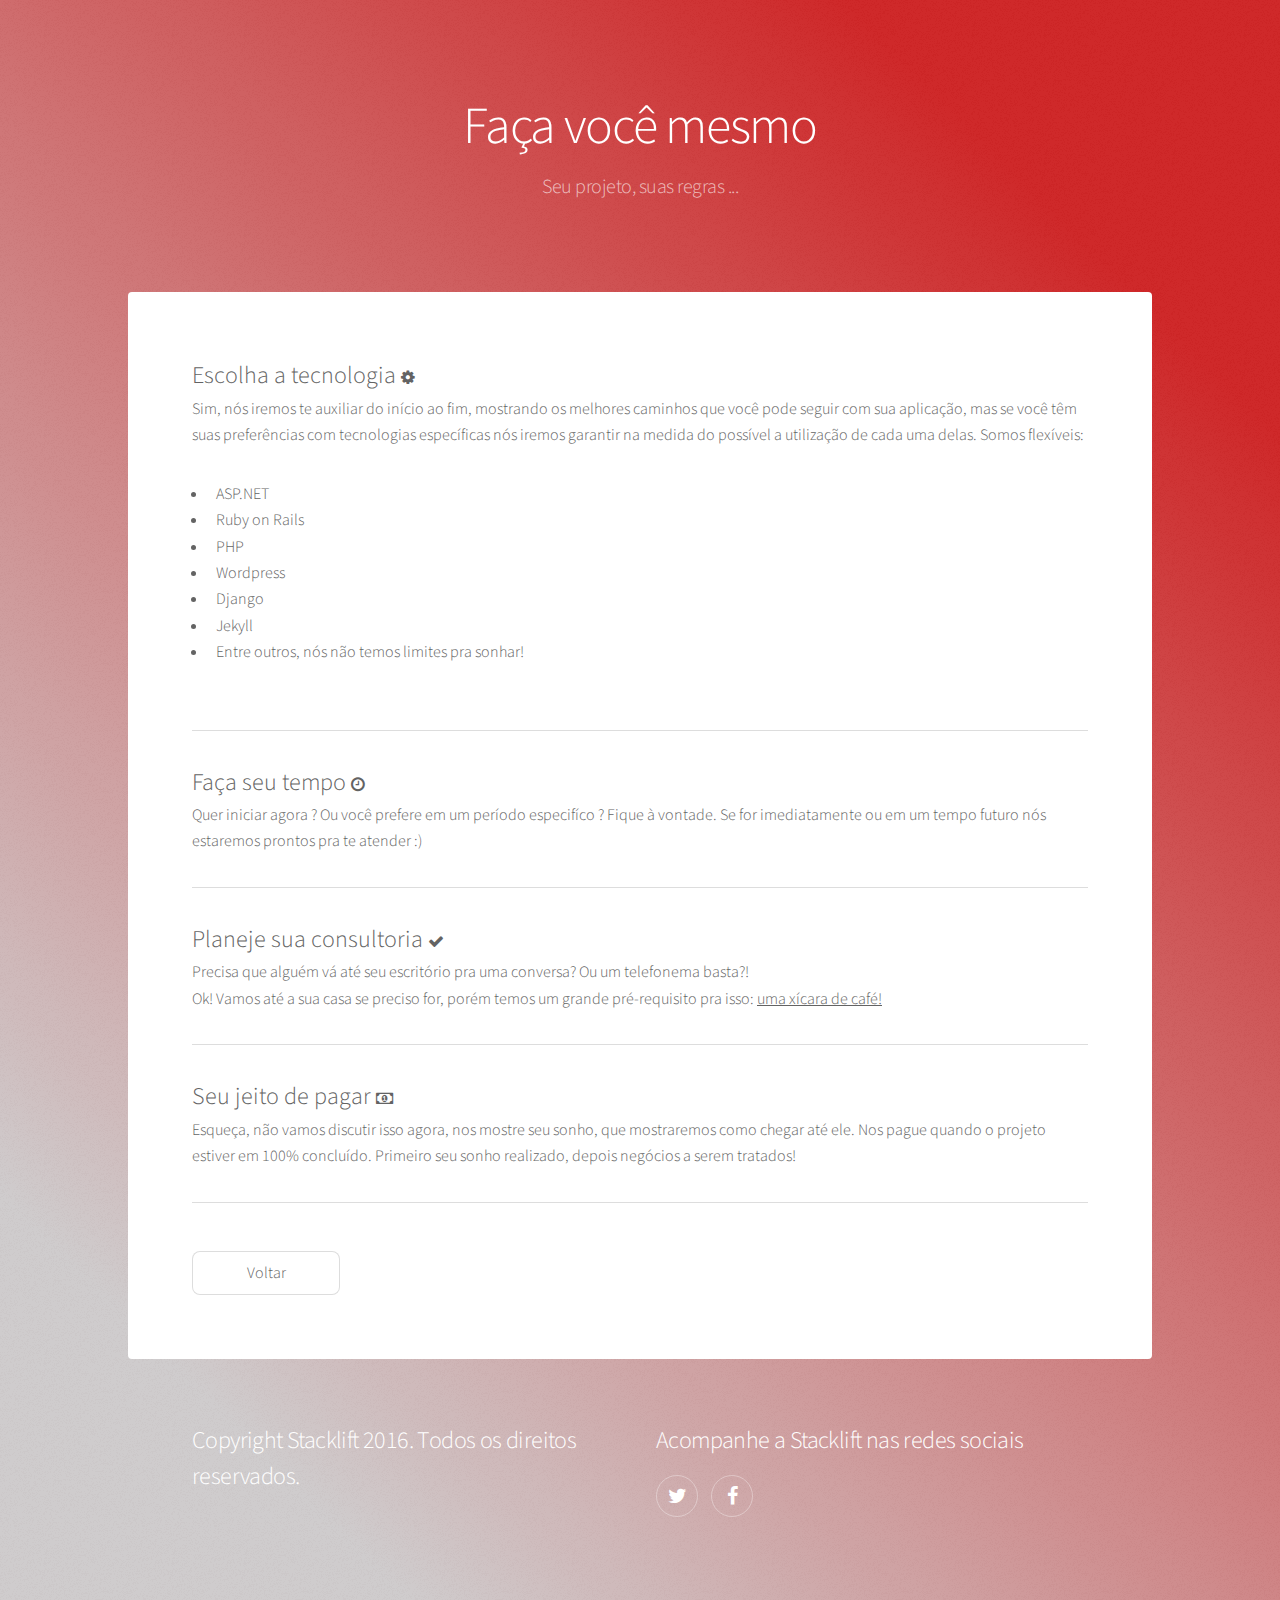
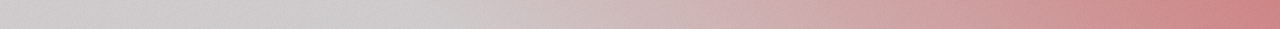
==== suas-regras.html @ d3fe153f "last version" ====
<!DOCTYPE HTML>
<html>
	<head>
		<title>Stacklift</title>
		<meta charset="utf-8" />
		<meta name="viewport" content="width=device-width, initial-scale=1" />
		<!--[if lte IE 8]><script src="assets/js/ie/html5shiv.js"></script><![endif]-->
		<link rel="shortcut icon" href="images/logo-mobile.png" />
		<link rel="stylesheet" href="assets/css/main.css" />
		<!--[if lte IE 9]><link rel="stylesheet" href="assets/css/ie9.css" /><![endif]-->
		<!--[if lte IE 8]><link rel="stylesheet" href="assets/css/ie8.css" /><![endif]-->
	</head>
	<body>

		<!-- Wrapper -->
			<div id="wrapper">

				<!-- Header -->
					<header id="header" class="alt">
						<h1>Faça você mesmo</h1>
						<p>Seu projeto, suas regras ...</p>
					</header>

				<!-- Main -->
					<div id="main">

						<!-- Content -->
							<section id="content" class="main">
								<span class="s-title">Escolha a tecnologia </span><i class="fa fa-cog fa-1" aria-hidden="true"></i>
								<p>Sim, nós iremos te auxiliar do início ao fim, mostrando os melhores caminhos que você pode seguir com sua aplicação, mas se você têm suas preferências com tecnologias específicas nós iremos garantir na medida do possível a utilização de cada uma delas. Somos flexíveis:
									<div class="row">
										<div class="6u 12u$(medium)">
											<ul>
												<li>ASP.NET</li>
												<li>Ruby on Rails</li>
												<li>PHP</li>
												<li>Wordpress</li>
												<li>Django</li>
												<li>Jekyll</li>
												<li>Entre outros, nós não temos limites pra sonhar!</li>
											</ul>
										</div>
									</div>
								</p>
								<hr />
								<span class="s-title">Faça seu tempo </span><i class="fa fa-clock-o fa-1" aria-hidden="true"></i>
									<p>Quer iniciar agora ? Ou você prefere em um período especifíco ? Fique à vontade. Se for imediatamente ou em um tempo futuro nós estaremos prontos pra te atender :)</p>
								<hr />
								<span class="s-title">Planeje sua consultoria </span><i class="fa fa-check fa-1" aria-hidden="true"></i>
									<p>Precisa que alguém vá até seu escritório pra uma conversa? Ou um telefonema basta?!</br> Ok! Vamos até a sua casa se preciso for, porém temos um grande pré-requisito pra isso: <u>uma xícara de café!</u></p>
								<hr />
								<span class="s-title">Seu jeito de pagar </span><i class="fa fa-money fa-1" aria-hidden="true"></i>
									<p>Esqueça, não vamos discutir isso agora, nos mostre seu sonho, que mostraremos como chegar até ele. Nos pague quando o projeto estiver em 100% concluído. Primeiro seu sonho realizado, depois negócios a serem tratados!</p>
								<hr />

								<footer class="major">
									<ul class="actions">
										<li><a href="index.html" class="button">Voltar</a></li>
									</ul>
								</footer>
							</section>



					</div>

				<!-- Footer -->
					<footer id="footer">
						<section>
							<h2>Copyright Stacklift 2016. Todos os direitos reservados.</h2>						</section>
						<section>
							<h2>Acompanhe a Stacklift nas redes sociais</h2>
							<ul class="icons">
								<li><a href="https://twitter.com/stacklift" class="icon fa-twitter alt" target="_blank"><span class="label">Twitter</span></a></li>
								<li><a href="https://www.facebook.com/stacklift" class="icon fa-facebook alt" target="_blank"><span class="label">Facebook</span></a></li>
							</ul>
						</section>
					</footer>

			</div>


		<!-- Scripts -->
			<script src="assets/js/jquery.min.js"></script>
			<script src="assets/js/jquery.scrollex.min.js"></script>
			<script src="assets/js/jquery.scrolly.min.js"></script>
			<script src="assets/js/skel.min.js"></script>
			<script src="assets/js/util.js"></script>
			<!--[if lte IE 8]><script src="assets/js/ie/respond.min.js"></script><![endif]-->
			<script src="assets/js/main.js"></script>

	</body>
</html>
---- assets/css/main.css ----
@import url(font-awesome.min.css);
@import "https://fonts.googleapis.com/css?family=Source+Sans+Pro:300,400";

/*
	Stellar by HTML5 UP
	html5up.net | @ajlkn
	Free for personal and commercial use under the CCA 3.0 license (html5up.net/license)
*/

/* Reset */

	html, body, div, span, applet, object, iframe, h1, h2, h3, h4, h5, h6, p, blockquote, pre, a, abbr, acronym, address, big, cite, code, del, dfn, em, img, ins, kbd, q, s, samp, small, strike, strong, sub, sup, tt, var, b, u, i, center, dl, dt, dd, ol, ul, li, fieldset, form, label, legend, table, caption, tbody, tfoot, thead, tr, th, td, article, aside, canvas, details, embed, figure, figcaption, footer, header, hgroup, menu, nav, output, ruby, section, summary, time, mark, audio, video {
		margin: 0;
		padding: 0;
		border: 0;
		font-size: 100%;
		font: inherit;
		vertical-align: baseline;
	}

	article, aside, details, figcaption, figure, footer, header, hgroup, menu, nav, section {
		display: block;
	}

	body {
		line-height: 1;
	}

	ol, ul {
		list-style: none;
	}

	blockquote, q {
		quotes: none;
	}

	blockquote:before, blockquote:after, q:before, q:after {
		content: '';
		content: none;
	}

	table {
		border-collapse: collapse;
		border-spacing: 0;
	}

	body {
		-webkit-text-size-adjust: none;
	}

/* Box Model */

	*, *:before, *:after {
		-moz-box-sizing: border-box;
		-webkit-box-sizing: border-box;
		box-sizing: border-box;
	}

/* Grid */

	.row {
		border-bottom: solid 1px transparent;
		-moz-box-sizing: border-box;
		-webkit-box-sizing: border-box;
		box-sizing: border-box;
	}

	.row > * {
		float: left;
		-moz-box-sizing: border-box;
		-webkit-box-sizing: border-box;
		box-sizing: border-box;
	}

	.row:after, .row:before {
		content: '';
		display: block;
		clear: both;
		height: 0;
	}

	.row.uniform > * > :first-child {
		margin-top: 0;
	}

	.row.uniform > * > :last-child {
		margin-bottom: 0;
	}

	.row.\30 \25 > * {
		padding: 0 0 0 0em;
	}

	.row.\30 \25 {
		margin: 0 0 -1px 0em;
	}

	.row.uniform.\30 \25 > * {
		padding: 0em 0 0 0em;
	}

	.row.uniform.\30 \25 {
		margin: 0em 0 -1px 0em;
	}

	.row > * {
		padding: 0 0 0 1.5em;
	}

	.row {
		margin: 0 0 -1px -1.5em;
	}

	.row.uniform > * {
		padding: 1.5em 0 0 1.5em;
	}

	.row.uniform {
		margin: -1.5em 0 -1px -1.5em;
	}

	.row.\32 00\25 > * {
		padding: 0 0 0 3em;
	}

	.row.\32 00\25 {
		margin: 0 0 -1px -3em;
	}

	.row.uniform.\32 00\25 > * {
		padding: 3em 0 0 3em;
	}

	.row.uniform.\32 00\25 {
		margin: -3em 0 -1px -3em;
	}

	.row.\31 50\25 > * {
		padding: 0 0 0 2.25em;
	}

	.row.\31 50\25 {
		margin: 0 0 -1px -2.25em;
	}

	.row.uniform.\31 50\25 > * {
		padding: 2.25em 0 0 2.25em;
	}

	.row.uniform.\31 50\25 {
		margin: -2.25em 0 -1px -2.25em;
	}

	.row.\35 0\25 > * {
		padding: 0 0 0 0.75em;
	}

	.row.\35 0\25 {
		margin: 0 0 -1px -0.75em;
	}

	.row.uniform.\35 0\25 > * {
		padding: 0.75em 0 0 0.75em;
	}

	.row.uniform.\35 0\25 {
		margin: -0.75em 0 -1px -0.75em;
	}

	.row.\32 5\25 > * {
		padding: 0 0 0 0.375em;
	}

	.row.\32 5\25 {
		margin: 0 0 -1px -0.375em;
	}

	.row.uniform.\32 5\25 > * {
		padding: 0.375em 0 0 0.375em;
	}

	.row.uniform.\32 5\25 {
		margin: -0.375em 0 -1px -0.375em;
	}

	.\31 2u, .\31 2u\24 {
		width: 100%;
		clear: none;
		margin-left: 0;
	}

	.\31 1u, .\31 1u\24 {
		width: 91.6666666667%;
		clear: none;
		margin-left: 0;
	}

	.\31 0u, .\31 0u\24 {
		width: 83.3333333333%;
		clear: none;
		margin-left: 0;
	}

	.\39 u, .\39 u\24 {
		width: 75%;
		clear: none;
		margin-left: 0;
	}

	.\38 u, .\38 u\24 {
		width: 66.6666666667%;
		clear: none;
		margin-left: 0;
	}

	.\37 u, .\37 u\24 {
		width: 58.3333333333%;
		clear: none;
		margin-left: 0;
	}

	.\36 u, .\36 u\24 {
		width: 50%;
		clear: none;
		margin-left: 0;
	}

	.\35 u, .\35 u\24 {
		width: 41.6666666667%;
		clear: none;
		margin-left: 0;
	}

	.\34 u, .\34 u\24 {
		width: 33.3333333333%;
		clear: none;
		margin-left: 0;
	}

	.\33 u, .\33 u\24 {
		width: 25%;
		clear: none;
		margin-left: 0;
	}

	.\32 u, .\32 u\24 {
		width: 16.6666666667%;
		clear: none;
		margin-left: 0;
	}

	.\31 u, .\31 u\24 {
		width: 8.3333333333%;
		clear: none;
		margin-left: 0;
	}

	.\31 2u\24 + *,
	.\31 1u\24 + *,
	.\31 0u\24 + *,
	.\39 u\24 + *,
	.\38 u\24 + *,
	.\37 u\24 + *,
	.\36 u\24 + *,
	.\35 u\24 + *,
	.\34 u\24 + *,
	.\33 u\24 + *,
	.\32 u\24 + *,
	.\31 u\24 + * {
		clear: left;
	}

	.\-11u {
		margin-left: 91.66667%;
	}

	.\-10u {
		margin-left: 83.33333%;
	}

	.\-9u {
		margin-left: 75%;
	}

	.\-8u {
		margin-left: 66.66667%;
	}

	.\-7u {
		margin-left: 58.33333%;
	}

	.\-6u {
		margin-left: 50%;
	}

	.\-5u {
		margin-left: 41.66667%;
	}

	.\-4u {
		margin-left: 33.33333%;
	}

	.\-3u {
		margin-left: 25%;
	}

	.\-2u {
		margin-left: 16.66667%;
	}

	.\-1u {
		margin-left: 8.33333%;
	}

	@media screen and (max-width: 1680px) {

		.row > * {
			padding: 0 0 0 1.5em;
		}

		.row {
			margin: 0 0 -1px -1.5em;
		}

		.row.uniform > * {
			padding: 1.5em 0 0 1.5em;
		}

		.row.uniform {
			margin: -1.5em 0 -1px -1.5em;
		}

		.row.\32 00\25 > * {
			padding: 0 0 0 3em;
		}

		.row.\32 00\25 {
			margin: 0 0 -1px -3em;
		}

		.row.uniform.\32 00\25 > * {
			padding: 3em 0 0 3em;
		}

		.row.uniform.\32 00\25 {
			margin: -3em 0 -1px -3em;
		}

		.row.\31 50\25 > * {
			padding: 0 0 0 2.25em;
		}

		.row.\31 50\25 {
			margin: 0 0 -1px -2.25em;
		}

		.row.uniform.\31 50\25 > * {
			padding: 2.25em 0 0 2.25em;
		}

		.row.uniform.\31 50\25 {
			margin: -2.25em 0 -1px -2.25em;
		}

		.row.\35 0\25 > * {
			padding: 0 0 0 0.75em;
		}

		.row.\35 0\25 {
			margin: 0 0 -1px -0.75em;
		}

		.row.uniform.\35 0\25 > * {
			padding: 0.75em 0 0 0.75em;
		}

		.row.uniform.\35 0\25 {
			margin: -0.75em 0 -1px -0.75em;
		}

		.row.\32 5\25 > * {
			padding: 0 0 0 0.375em;
		}

		.row.\32 5\25 {
			margin: 0 0 -1px -0.375em;
		}

		.row.uniform.\32 5\25 > * {
			padding: 0.375em 0 0 0.375em;
		}

		.row.uniform.\32 5\25 {
			margin: -0.375em 0 -1px -0.375em;
		}

		.\31 2u\28xlarge\29, .\31 2u\24\28xlarge\29 {
			width: 100%;
			clear: none;
			margin-left: 0;
		}

		.\31 1u\28xlarge\29, .\31 1u\24\28xlarge\29 {
			width: 91.6666666667%;
			clear: none;
			margin-left: 0;
		}

		.\31 0u\28xlarge\29, .\31 0u\24\28xlarge\29 {
			width: 83.3333333333%;
			clear: none;
			margin-left: 0;
		}

		.\39 u\28xlarge\29, .\39 u\24\28xlarge\29 {
			width: 75%;
			clear: none;
			margin-left: 0;
		}

		.\38 u\28xlarge\29, .\38 u\24\28xlarge\29 {
			width: 66.6666666667%;
			clear: none;
			margin-left: 0;
		}

		.\37 u\28xlarge\29, .\37 u\24\28xlarge\29 {
			width: 58.3333333333%;
			clear: none;
			margin-left: 0;
		}

		.\36 u\28xlarge\29, .\36 u\24\28xlarge\29 {
			width: 50%;
			clear: none;
			margin-left: 0;
		}

		.\35 u\28xlarge\29, .\35 u\24\28xlarge\29 {
			width: 41.6666666667%;
			clear: none;
			margin-left: 0;
		}

		.\34 u\28xlarge\29, .\34 u\24\28xlarge\29 {
			width: 33.3333333333%;
			clear: none;
			margin-left: 0;
		}

		.\33 u\28xlarge\29, .\33 u\24\28xlarge\29 {
			width: 25%;
			clear: none;
			margin-left: 0;
		}

		.\32 u\28xlarge\29, .\32 u\24\28xlarge\29 {
			width: 16.6666666667%;
			clear: none;
			margin-left: 0;
		}

		.\31 u\28xlarge\29, .\31 u\24\28xlarge\29 {
			width: 8.3333333333%;
			clear: none;
			margin-left: 0;
		}

		.\31 2u\24\28xlarge\29 + *,
		.\31 1u\24\28xlarge\29 + *,
		.\31 0u\24\28xlarge\29 + *,
		.\39 u\24\28xlarge\29 + *,
		.\38 u\24\28xlarge\29 + *,
		.\37 u\24\28xlarge\29 + *,
		.\36 u\24\28xlarge\29 + *,
		.\35 u\24\28xlarge\29 + *,
		.\34 u\24\28xlarge\29 + *,
		.\33 u\24\28xlarge\29 + *,
		.\32 u\24\28xlarge\29 + *,
		.\31 u\24\28xlarge\29 + * {
			clear: left;
		}

		.\-11u\28xlarge\29 {
			margin-left: 91.66667%;
		}

		.\-10u\28xlarge\29 {
			margin-left: 83.33333%;
		}

		.\-9u\28xlarge\29 {
			margin-left: 75%;
		}

		.\-8u\28xlarge\29 {
			margin-left: 66.66667%;
		}

		.\-7u\28xlarge\29 {
			margin-left: 58.33333%;
		}

		.\-6u\28xlarge\29 {
			margin-left: 50%;
		}

		.\-5u\28xlarge\29 {
			margin-left: 41.66667%;
		}

		.\-4u\28xlarge\29 {
			margin-left: 33.33333%;
		}

		.\-3u\28xlarge\29 {
			margin-left: 25%;
		}

		.\-2u\28xlarge\29 {
			margin-left: 16.66667%;
		}

		.\-1u\28xlarge\29 {
			margin-left: 8.33333%;
		}

	}

	@media screen and (max-width: 1280px) {

		.row > * {
			padding: 0 0 0 1.5em;
		}

		.row {
			margin: 0 0 -1px -1.5em;
		}

		.row.uniform > * {
			padding: 1.5em 0 0 1.5em;
		}

		.row.uniform {
			margin: -1.5em 0 -1px -1.5em;
		}

		.row.\32 00\25 > * {
			padding: 0 0 0 3em;
		}

		.row.\32 00\25 {
			margin: 0 0 -1px -3em;
		}

		.row.uniform.\32 00\25 > * {
			padding: 3em 0 0 3em;
		}

		.row.uniform.\32 00\25 {
			margin: -3em 0 -1px -3em;
		}

		.row.\31 50\25 > * {
			padding: 0 0 0 2.25em;
		}

		.row.\31 50\25 {
			margin: 0 0 -1px -2.25em;
		}

		.row.uniform.\31 50\25 > * {
			padding: 2.25em 0 0 2.25em;
		}

		.row.uniform.\31 50\25 {
			margin: -2.25em 0 -1px -2.25em;
		}

		.row.\35 0\25 > * {
			padding: 0 0 0 0.75em;
		}

		.row.\35 0\25 {
			margin: 0 0 -1px -0.75em;
		}

		.row.uniform.\35 0\25 > * {
			padding: 0.75em 0 0 0.75em;
		}

		.row.uniform.\35 0\25 {
			margin: -0.75em 0 -1px -0.75em;
		}

		.row.\32 5\25 > * {
			padding: 0 0 0 0.375em;
		}

		.row.\32 5\25 {
			margin: 0 0 -1px -0.375em;
		}

		.row.uniform.\32 5\25 > * {
			padding: 0.375em 0 0 0.375em;
		}

		.row.uniform.\32 5\25 {
			margin: -0.375em 0 -1px -0.375em;
		}

		.\31 2u\28large\29, .\31 2u\24\28large\29 {
			width: 100%;
			clear: none;
			margin-left: 0;
		}

		.\31 1u\28large\29, .\31 1u\24\28large\29 {
			width: 91.6666666667%;
			clear: none;
			margin-left: 0;
		}

		.\31 0u\28large\29, .\31 0u\24\28large\29 {
			width: 83.3333333333%;
			clear: none;
			margin-left: 0;
		}

		.\39 u\28large\29, .\39 u\24\28large\29 {
			width: 75%;
			clear: none;
			margin-left: 0;
		}

		.\38 u\28large\29, .\38 u\24\28large\29 {
			width: 66.6666666667%;
			clear: none;
			margin-left: 0;
		}

		.\37 u\28large\29, .\37 u\24\28large\29 {
			width: 58.3333333333%;
			clear: none;
			margin-left: 0;
		}

		.\36 u\28large\29, .\36 u\24\28large\29 {
			width: 50%;
			clear: none;
			margin-left: 0;
		}

		.\35 u\28large\29, .\35 u\24\28large\29 {
			width: 41.6666666667%;
			clear: none;
			margin-left: 0;
		}

		.\34 u\28large\29, .\34 u\24\28large\29 {
			width: 33.3333333333%;
			clear: none;
			margin-left: 0;
		}

		.\33 u\28large\29, .\33 u\24\28large\29 {
			width: 25%;
			clear: none;
			margin-left: 0;
		}

		.\32 u\28large\29, .\32 u\24\28large\29 {
			width: 16.6666666667%;
			clear: none;
			margin-left: 0;
		}

		.\31 u\28large\29, .\31 u\24\28large\29 {
			width: 8.3333333333%;
			clear: none;
			margin-left: 0;
		}

		.\31 2u\24\28large\29 + *,
		.\31 1u\24\28large\29 + *,
		.\31 0u\24\28large\29 + *,
		.\39 u\24\28large\29 + *,
		.\38 u\24\28large\29 + *,
		.\37 u\24\28large\29 + *,
		.\36 u\24\28large\29 + *,
		.\35 u\24\28large\29 + *,
		.\34 u\24\28large\29 + *,
		.\33 u\24\28large\29 + *,
		.\32 u\24\28large\29 + *,
		.\31 u\24\28large\29 + * {
			clear: left;
		}

		.\-11u\28large\29 {
			margin-left: 91.66667%;
		}

		.\-10u\28large\29 {
			margin-left: 83.33333%;
		}

		.\-9u\28large\29 {
			margin-left: 75%;
		}

		.\-8u\28large\29 {
			margin-left: 66.66667%;
		}

		.\-7u\28large\29 {
			margin-left: 58.33333%;
		}

		.\-6u\28large\29 {
			margin-left: 50%;
		}

		.\-5u\28large\29 {
			margin-left: 41.66667%;
		}

		.\-4u\28large\29 {
			margin-left: 33.33333%;
		}

		.\-3u\28large\29 {
			margin-left: 25%;
		}

		.\-2u\28large\29 {
			margin-left: 16.66667%;
		}

		.\-1u\28large\29 {
			margin-left: 8.33333%;
		}

	}

	@media screen and (max-width: 980px) {

		.row > * {
			padding: 0 0 0 1.5em;
		}

		.row {
			margin: 0 0 -1px -1.5em;
		}

		.row.uniform > * {
			padding: 1.5em 0 0 1.5em;
		}

		.row.uniform {
			margin: -1.5em 0 -1px -1.5em;
		}

		.row.\32 00\25 > * {
			padding: 0 0 0 3em;
		}

		.row.\32 00\25 {
			margin: 0 0 -1px -3em;
		}

		.row.uniform.\32 00\25 > * {
			padding: 3em 0 0 3em;
		}

		.row.uniform.\32 00\25 {
			margin: -3em 0 -1px -3em;
		}

		.row.\31 50\25 > * {
			padding: 0 0 0 2.25em;
		}

		.row.\31 50\25 {
			margin: 0 0 -1px -2.25em;
		}

		.row.uniform.\31 50\25 > * {
			padding: 2.25em 0 0 2.25em;
		}

		.row.uniform.\31 50\25 {
			margin: -2.25em 0 -1px -2.25em;
		}

		.row.\35 0\25 > * {
			padding: 0 0 0 0.75em;
		}

		.row.\35 0\25 {
			margin: 0 0 -1px -0.75em;
		}

		.row.uniform.\35 0\25 > * {
			padding: 0.75em 0 0 0.75em;
		}

		.row.uniform.\35 0\25 {
			margin: -0.75em 0 -1px -0.75em;
		}

		.row.\32 5\25 > * {
			padding: 0 0 0 0.375em;
		}

		.row.\32 5\25 {
			margin: 0 0 -1px -0.375em;
		}

		.row.uniform.\32 5\25 > * {
			padding: 0.375em 0 0 0.375em;
		}

		.row.uniform.\32 5\25 {
			margin: -0.375em 0 -1px -0.375em;
		}

		.\31 2u\28medium\29, .\31 2u\24\28medium\29 {
			width: 100%;
			clear: none;
			margin-left: 0;
		}

		.\31 1u\28medium\29, .\31 1u\24\28medium\29 {
			width: 91.6666666667%;
			clear: none;
			margin-left: 0;
		}

		.\31 0u\28medium\29, .\31 0u\24\28medium\29 {
			width: 83.3333333333%;
			clear: none;
			margin-left: 0;
		}

		.\39 u\28medium\29, .\39 u\24\28medium\29 {
			width: 75%;
			clear: none;
			margin-left: 0;
		}

		.\38 u\28medium\29, .\38 u\24\28medium\29 {
			width: 66.6666666667%;
			clear: none;
			margin-left: 0;
		}

		.\37 u\28medium\29, .\37 u\24\28medium\29 {
			width: 58.3333333333%;
			clear: none;
			margin-left: 0;
		}

		.\36 u\28medium\29, .\36 u\24\28medium\29 {
			width: 50%;
			clear: none;
			margin-left: 0;
		}

		.\35 u\28medium\29, .\35 u\24\28medium\29 {
			width: 41.6666666667%;
			clear: none;
			margin-left: 0;
		}

		.\34 u\28medium\29, .\34 u\24\28medium\29 {
			width: 33.3333333333%;
			clear: none;
			margin-left: 0;
		}

		.\33 u\28medium\29, .\33 u\24\28medium\29 {
			width: 25%;
			clear: none;
			margin-left: 0;
		}

		.\32 u\28medium\29, .\32 u\24\28medium\29 {
			width: 16.6666666667%;
			clear: none;
			margin-left: 0;
		}

		.\31 u\28medium\29, .\31 u\24\28medium\29 {
			width: 8.3333333333%;
			clear: none;
			margin-left: 0;
		}

		.\31 2u\24\28medium\29 + *,
		.\31 1u\24\28medium\29 + *,
		.\31 0u\24\28medium\29 + *,
		.\39 u\24\28medium\29 + *,
		.\38 u\24\28medium\29 + *,
		.\37 u\24\28medium\29 + *,
		.\36 u\24\28medium\29 + *,
		.\35 u\24\28medium\29 + *,
		.\34 u\24\28medium\29 + *,
		.\33 u\24\28medium\29 + *,
		.\32 u\24\28medium\29 + *,
		.\31 u\24\28medium\29 + * {
			clear: left;
		}

		.\-11u\28medium\29 {
			margin-left: 91.66667%;
		}

		.\-10u\28medium\29 {
			margin-left: 83.33333%;
		}

		.\-9u\28medium\29 {
			margin-left: 75%;
		}

		.\-8u\28medium\29 {
			margin-left: 66.66667%;
		}

		.\-7u\28medium\29 {
			margin-left: 58.33333%;
		}

		.\-6u\28medium\29 {
			margin-left: 50%;
		}

		.\-5u\28medium\29 {
			margin-left: 41.66667%;
		}

		.\-4u\28medium\29 {
			margin-left: 33.33333%;
		}

		.\-3u\28medium\29 {
			margin-left: 25%;
		}

		.\-2u\28medium\29 {
			margin-left: 16.66667%;
		}

		.\-1u\28medium\29 {
			margin-left: 8.33333%;
		}

	}

	@media screen and (max-width: 736px) {

		.row > * {
			padding: 0 0 0 1em;
		}

		.row {
			margin: 0 0 -1px -1em;
		}

		.row.uniform > * {
			padding: 1em 0 0 1em;
		}

		.row.uniform {
			margin: -1em 0 -1px -1em;
		}

		.row.\32 00\25 > * {
			padding: 0 0 0 2em;
		}

		.row.\32 00\25 {
			margin: 0 0 -1px -2em;
		}

		.row.uniform.\32 00\25 > * {
			padding: 2em 0 0 2em;
		}

		.row.uniform.\32 00\25 {
			margin: -2em 0 -1px -2em;
		}

		.row.\31 50\25 > * {
			padding: 0 0 0 1.5em;
		}

		.row.\31 50\25 {
			margin: 0 0 -1px -1.5em;
		}

		.row.uniform.\31 50\25 > * {
			padding: 1.5em 0 0 1.5em;
		}

		.row.uniform.\31 50\25 {
			margin: -1.5em 0 -1px -1.5em;
		}

		.row.\35 0\25 > * {
			padding: 0 0 0 0.5em;
		}

		.row.\35 0\25 {
			margin: 0 0 -1px -0.5em;
		}

		.row.uniform.\35 0\25 > * {
			padding: 0.5em 0 0 0.5em;
		}

		.row.uniform.\35 0\25 {
			margin: -0.5em 0 -1px -0.5em;
		}

		.row.\32 5\25 > * {
			padding: 0 0 0 0.25em;
		}

		.row.\32 5\25 {
			margin: 0 0 -1px -0.25em;
		}

		.row.uniform.\32 5\25 > * {
			padding: 0.25em 0 0 0.25em;
		}

		.row.uniform.\32 5\25 {
			margin: -0.25em 0 -1px -0.25em;
		}

		.\31 2u\28small\29, .\31 2u\24\28small\29 {
			width: 100%;
			clear: none;
			margin-left: 0;
		}

		.\31 1u\28small\29, .\31 1u\24\28small\29 {
			width: 91.6666666667%;
			clear: none;
			margin-left: 0;
		}

		.\31 0u\28small\29, .\31 0u\24\28small\29 {
			width: 83.3333333333%;
			clear: none;
			margin-left: 0;
		}

		.\39 u\28small\29, .\39 u\24\28small\29 {
			width: 75%;
			clear: none;
			margin-left: 0;
		}

		.\38 u\28small\29, .\38 u\24\28small\29 {
			width: 66.6666666667%;
			clear: none;
			margin-left: 0;
		}

		.\37 u\28small\29, .\37 u\24\28small\29 {
			width: 58.3333333333%;
			clear: none;
			margin-left: 0;
		}

		.\36 u\28small\29, .\36 u\24\28small\29 {
			width: 50%;
			clear: none;
			margin-left: 0;
		}

		.\35 u\28small\29, .\35 u\24\28small\29 {
			width: 41.6666666667%;
			clear: none;
			margin-left: 0;
		}

		.\34 u\28small\29, .\34 u\24\28small\29 {
			width: 33.3333333333%;
			clear: none;
			margin-left: 0;
		}

		.\33 u\28small\29, .\33 u\24\28small\29 {
			width: 25%;
			clear: none;
			margin-left: 0;
		}

		.\32 u\28small\29, .\32 u\24\28small\29 {
			width: 16.6666666667%;
			clear: none;
			margin-left: 0;
		}

		.\31 u\28small\29, .\31 u\24\28small\29 {
			width: 8.3333333333%;
			clear: none;
			margin-left: 0;
		}

		.\31 2u\24\28small\29 + *,
		.\31 1u\24\28small\29 + *,
		.\31 0u\24\28small\29 + *,
		.\39 u\24\28small\29 + *,
		.\38 u\24\28small\29 + *,
		.\37 u\24\28small\29 + *,
		.\36 u\24\28small\29 + *,
		.\35 u\24\28small\29 + *,
		.\34 u\24\28small\29 + *,
		.\33 u\24\28small\29 + *,
		.\32 u\24\28small\29 + *,
		.\31 u\24\28small\29 + * {
			clear: left;
		}

		.\-11u\28small\29 {
			margin-left: 91.66667%;
		}

		.\-10u\28small\29 {
			margin-left: 83.33333%;
		}

		.\-9u\28small\29 {
			margin-left: 75%;
		}

		.\-8u\28small\29 {
			margin-left: 66.66667%;
		}

		.\-7u\28small\29 {
			margin-left: 58.33333%;
		}

		.\-6u\28small\29 {
			margin-left: 50%;
		}

		.\-5u\28small\29 {
			margin-left: 41.66667%;
		}

		.\-4u\28small\29 {
			margin-left: 33.33333%;
		}

		.\-3u\28small\29 {
			margin-left: 25%;
		}

		.\-2u\28small\29 {
			margin-left: 16.66667%;
		}

		.\-1u\28small\29 {
			margin-left: 8.33333%;
		}

	}

	@media screen and (max-width: 480px) {

		.row > * {
			padding: 0 0 0 1em;
		}

		.row {
			margin: 0 0 -1px -1em;
		}

		.row.uniform > * {
			padding: 1em 0 0 1em;
		}

		.row.uniform {
			margin: -1em 0 -1px -1em;
		}

		.row.\32 00\25 > * {
			padding: 0 0 0 2em;
		}

		.row.\32 00\25 {
			margin: 0 0 -1px -2em;
		}

		.row.uniform.\32 00\25 > * {
			padding: 2em 0 0 2em;
		}

		.row.uniform.\32 00\25 {
			margin: -2em 0 -1px -2em;
		}

		.row.\31 50\25 > * {
			padding: 0 0 0 1.5em;
		}

		.row.\31 50\25 {
			margin: 0 0 -1px -1.5em;
		}

		.row.uniform.\31 50\25 > * {
			padding: 1.5em 0 0 1.5em;
		}

		.row.uniform.\31 50\25 {
			margin: -1.5em 0 -1px -1.5em;
		}

		.row.\35 0\25 > * {
			padding: 0 0 0 0.5em;
		}

		.row.\35 0\25 {
			margin: 0 0 -1px -0.5em;
		}

		.row.uniform.\35 0\25 > * {
			padding: 0.5em 0 0 0.5em;
		}

		.row.uniform.\35 0\25 {
			margin: -0.5em 0 -1px -0.5em;
		}

		.row.\32 5\25 > * {
			padding: 0 0 0 0.25em;
		}

		.row.\32 5\25 {
			margin: 0 0 -1px -0.25em;
		}

		.row.uniform.\32 5\25 > * {
			padding: 0.25em 0 0 0.25em;
		}

		.row.uniform.\32 5\25 {
			margin: -0.25em 0 -1px -0.25em;
		}

		.\31 2u\28xsmall\29, .\31 2u\24\28xsmall\29 {
			width: 100%;
			clear: none;
			margin-left: 0;
		}

		.\31 1u\28xsmall\29, .\31 1u\24\28xsmall\29 {
			width: 91.6666666667%;
			clear: none;
			margin-left: 0;
		}

		.\31 0u\28xsmall\29, .\31 0u\24\28xsmall\29 {
			width: 83.3333333333%;
			clear: none;
			margin-left: 0;
		}

		.\39 u\28xsmall\29, .\39 u\24\28xsmall\29 {
			width: 75%;
			clear: none;
			margin-left: 0;
		}

		.\38 u\28xsmall\29, .\38 u\24\28xsmall\29 {
			width: 66.6666666667%;
			clear: none;
			margin-left: 0;
		}

		.\37 u\28xsmall\29, .\37 u\24\28xsmall\29 {
			width: 58.3333333333%;
			clear: none;
			margin-left: 0;
		}

		.\36 u\28xsmall\29, .\36 u\24\28xsmall\29 {
			width: 50%;
			clear: none;
			margin-left: 0;
		}

		.\35 u\28xsmall\29, .\35 u\24\28xsmall\29 {
			width: 41.6666666667%;
			clear: none;
			margin-left: 0;
		}

		.\34 u\28xsmall\29, .\34 u\24\28xsmall\29 {
			width: 33.3333333333%;
			clear: none;
			margin-left: 0;
		}

		.\33 u\28xsmall\29, .\33 u\24\28xsmall\29 {
			width: 25%;
			clear: none;
			margin-left: 0;
		}

		.\32 u\28xsmall\29, .\32 u\24\28xsmall\29 {
			width: 16.6666666667%;
			clear: none;
			margin-left: 0;
		}

		.\31 u\28xsmall\29, .\31 u\24\28xsmall\29 {
			width: 8.3333333333%;
			clear: none;
			margin-left: 0;
		}

		.\31 2u\24\28xsmall\29 + *,
		.\31 1u\24\28xsmall\29 + *,
		.\31 0u\24\28xsmall\29 + *,
		.\39 u\24\28xsmall\29 + *,
		.\38 u\24\28xsmall\29 + *,
		.\37 u\24\28xsmall\29 + *,
		.\36 u\24\28xsmall\29 + *,
		.\35 u\24\28xsmall\29 + *,
		.\34 u\24\28xsmall\29 + *,
		.\33 u\24\28xsmall\29 + *,
		.\32 u\24\28xsmall\29 + *,
		.\31 u\24\28xsmall\29 + * {
			clear: left;
		}

		.\-11u\28xsmall\29 {
			margin-left: 91.66667%;
		}

		.\-10u\28xsmall\29 {
			margin-left: 83.33333%;
		}

		.\-9u\28xsmall\29 {
			margin-left: 75%;
		}

		.\-8u\28xsmall\29 {
			margin-left: 66.66667%;
		}

		.\-7u\28xsmall\29 {
			margin-left: 58.33333%;
		}

		.\-6u\28xsmall\29 {
			margin-left: 50%;
		}

		.\-5u\28xsmall\29 {
			margin-left: 41.66667%;
		}

		.\-4u\28xsmall\29 {
			margin-left: 33.33333%;
		}

		.\-3u\28xsmall\29 {
			margin-left: 25%;
		}

		.\-2u\28xsmall\29 {
			margin-left: 16.66667%;
		}

		.\-1u\28xsmall\29 {
			margin-left: 8.33333%;
		}

	}

	@media screen and (max-width: 360px) {

		.row > * {
			padding: 0 0 0 1em;
		}

		.row {
			margin: 0 0 -1px -1em;
		}

		.row.uniform > * {
			padding: 1em 0 0 1em;
		}

		.row.uniform {
			margin: -1em 0 -1px -1em;
		}

		.row.\32 00\25 > * {
			padding: 0 0 0 2em;
		}

		.row.\32 00\25 {
			margin: 0 0 -1px -2em;
		}

		.row.uniform.\32 00\25 > * {
			padding: 2em 0 0 2em;
		}

		.row.uniform.\32 00\25 {
			margin: -2em 0 -1px -2em;
		}

		.row.\31 50\25 > * {
			padding: 0 0 0 1.5em;
		}

		.row.\31 50\25 {
			margin: 0 0 -1px -1.5em;
		}

		.row.uniform.\31 50\25 > * {
			padding: 1.5em 0 0 1.5em;
		}

		.row.uniform.\31 50\25 {
			margin: -1.5em 0 -1px -1.5em;
		}

		.row.\35 0\25 > * {
			padding: 0 0 0 0.5em;
		}

		.row.\35 0\25 {
			margin: 0 0 -1px -0.5em;
		}

		.row.uniform.\35 0\25 > * {
			padding: 0.5em 0 0 0.5em;
		}

		.row.uniform.\35 0\25 {
			margin: -0.5em 0 -1px -0.5em;
		}

		.row.\32 5\25 > * {
			padding: 0 0 0 0.25em;
		}

		.row.\32 5\25 {
			margin: 0 0 -1px -0.25em;
		}

		.row.uniform.\32 5\25 > * {
			padding: 0.25em 0 0 0.25em;
		}

		.row.uniform.\32 5\25 {
			margin: -0.25em 0 -1px -0.25em;
		}

		.\31 2u\28xxsmall\29, .\31 2u\24\28xxsmall\29 {
			width: 100%;
			clear: none;
			margin-left: 0;
		}

		.\31 1u\28xxsmall\29, .\31 1u\24\28xxsmall\29 {
			width: 91.6666666667%;
			clear: none;
			margin-left: 0;
		}

		.\31 0u\28xxsmall\29, .\31 0u\24\28xxsmall\29 {
			width: 83.3333333333%;
			clear: none;
			margin-left: 0;
		}

		.\39 u\28xxsmall\29, .\39 u\24\28xxsmall\29 {
			width: 75%;
			clear: none;
			margin-left: 0;
		}

		.\38 u\28xxsmall\29, .\38 u\24\28xxsmall\29 {
			width: 66.6666666667%;
			clear: none;
			margin-left: 0;
		}

		.\37 u\28xxsmall\29, .\37 u\24\28xxsmall\29 {
			width: 58.3333333333%;
			clear: none;
			margin-left: 0;
		}

		.\36 u\28xxsmall\29, .\36 u\24\28xxsmall\29 {
			width: 50%;
			clear: none;
			margin-left: 0;
		}

		.\35 u\28xxsmall\29, .\35 u\24\28xxsmall\29 {
			width: 41.6666666667%;
			clear: none;
			margin-left: 0;
		}

		.\34 u\28xxsmall\29, .\34 u\24\28xxsmall\29 {
			width: 33.3333333333%;
			clear: none;
			margin-left: 0;
		}

		.\33 u\28xxsmall\29, .\33 u\24\28xxsmall\29 {
			width: 25%;
			clear: none;
			margin-left: 0;
		}

		.\32 u\28xxsmall\29, .\32 u\24\28xxsmall\29 {
			width: 16.6666666667%;
			clear: none;
			margin-left: 0;
		}

		.\31 u\28xxsmall\29, .\31 u\24\28xxsmall\29 {
			width: 8.3333333333%;
			clear: none;
			margin-left: 0;
		}

		.\31 2u\24\28xxsmall\29 + *,
		.\31 1u\24\28xxsmall\29 + *,
		.\31 0u\24\28xxsmall\29 + *,
		.\39 u\24\28xxsmall\29 + *,
		.\38 u\24\28xxsmall\29 + *,
		.\37 u\24\28xxsmall\29 + *,
		.\36 u\24\28xxsmall\29 + *,
		.\35 u\24\28xxsmall\29 + *,
		.\34 u\24\28xxsmall\29 + *,
		.\33 u\24\28xxsmall\29 + *,
		.\32 u\24\28xxsmall\29 + *,
		.\31 u\24\28xxsmall\29 + * {
			clear: left;
		}

		.\-11u\28xxsmall\29 {
			margin-left: 91.66667%;
		}

		.\-10u\28xxsmall\29 {
			margin-left: 83.33333%;
		}

		.\-9u\28xxsmall\29 {
			margin-left: 75%;
		}

		.\-8u\28xxsmall\29 {
			margin-left: 66.66667%;
		}

		.\-7u\28xxsmall\29 {
			margin-left: 58.33333%;
		}

		.\-6u\28xxsmall\29 {
			margin-left: 50%;
		}

		.\-5u\28xxsmall\29 {
			margin-left: 41.66667%;
		}

		.\-4u\28xxsmall\29 {
			margin-left: 33.33333%;
		}

		.\-3u\28xxsmall\29 {
			margin-left: 25%;
		}

		.\-2u\28xxsmall\29 {
			margin-left: 16.66667%;
		}

		.\-1u\28xxsmall\29 {
			margin-left: 8.33333%;
		}

	}

/* Basic */

	@-ms-viewport {
		width: device-width;
	}

	body {
		-ms-overflow-style: scrollbar;
	}

	@media screen and (max-width: 480px) {

		html, body {
			min-width: 320px;
		}

	}

	body {
		background-color: transparent;
		background-image: url("images/overlay.png"), -moz-linear-gradient(45deg, #d22323 15%, #d22323 85%);
		background-image: url("images/overlay.png"), -webkit-linear-gradient(45deg, #d22323 15%, #d22323 85%);
		background-image: url("images/overlay.png"), -ms-linear-gradient(45deg, #d22323 15%, #d22323 85%);
		background-image: url("images/overlay.png"), linear-gradient(45deg, #d2cdcd 15%, #d22323 85%);
	}

		body.is-loading *, body.is-loading *:before, body.is-loading *:after {
			-moz-animation: none !important;
			-webkit-animation: none !important;
			-ms-animation: none !important;
			animation: none !important;
			-moz-transition: none !important;
			-webkit-transition: none !important;
			-ms-transition: none !important;
			transition: none !important;
		}

/* Type */

	body {
		background-color: #d22323;
		color: rgba(255, 255, 255, 0.65);
	}

	body, input, select, textarea {
		font-family: "Source Sans Pro", Helvetica, sans-serif;
		font-size: 17pt;
		font-weight: 300;
		line-height: 1.65;
	}

		@media screen and (max-width: 1680px) {

			body, input, select, textarea {
				font-size: 14pt;
			}

		}

		@media screen and (max-width: 1280px) {

			body, input, select, textarea {
				font-size: 12pt;
			}

		}

		@media screen and (max-width: 360px) {

			body, input, select, textarea {
				font-size: 11pt;
			}

		}

	a {
		-moz-transition: color 0.2s ease, border-bottom 0.2s ease;
		-webkit-transition: color 0.2s ease, border-bottom 0.2s ease;
		-ms-transition: color 0.2s ease, border-bottom 0.2s ease;
		transition: color 0.2s ease, border-bottom 0.2s ease;
		text-decoration: none;
		border-bottom: dotted 1px;
		color: inherit;
	}

		a:hover {
			border-bottom-color: transparent;
		}

	strong, b {
		font-weight: 400;
	}

	em, i {
		font-style: italic;
	}

	p {
		margin: 0 0 2em 0;
	}

		p.content {
			-moz-columns: 20em 2;
			-webkit-columns: 20em 2;
			-ms-columns: 20em 2;
			columns: 20em 2;
			-moz-column-gap: 2em;
			-webkit-column-gap: 2em;
			-ms-column-gap: 2em;
			column-gap: 2em;
			text-align: justify;
		}

	h1, h2, h3, h4, h5, h6 {
		font-weight: 300;
		line-height: 1.5;
		margin: 0 0 0.7em 0;
		letter-spacing: -0.025em;
	}

		h1 a, h2 a, h3 a, h4 a, h5 a, h6 a {
			color: inherit;
			text-decoration: none;
		}

	h1 {
		font-size: 2.5em;
		line-height: 1.2;
	}

	h2 {
		font-size: 1.5em;
	}

	h3 {
		font-size: 1.25em;
	}

	h4 {
		font-size: 1.1em;
	}

	h5 {
		font-size: 0.9em;
	}

	h6 {
		font-size: 0.7em;
	}

	@media screen and (max-width: 736px) {

		h1 {
			font-size: 2em;
		}

	}

	sub {
		font-size: 0.8em;
		position: relative;
		top: 0.5em;
	}

	sup {
		font-size: 0.8em;
		position: relative;
		top: -0.5em;
	}

	blockquote {
		border-left: solid 4px;
		font-style: italic;
		margin: 0 0 2em 0;
		padding: 0.5em 0 0.5em 2em;
	}

	code {
		border-radius: 8px;
		border: solid 1px;
		font-family: "Courier New", monospace;
		font-size: 0.9em;
		margin: 0 0.25em;
		padding: 0.25em 0.65em;
	}

	pre {
		-webkit-overflow-scrolling: touch;
		font-family: "Courier New", monospace;
		font-size: 0.9em;
		margin: 0 0 2em 0;
	}

		pre code {
			display: block;
			line-height: 1.75;
			padding: 1em 1.5em;
			overflow-x: auto;
		}

	hr {
		border: 0;
		border-bottom: solid 1px;
		margin: 2em 0;
	}

		hr.major {
			margin: 3em 0;
		}

	.align-left {
		text-align: left;
	}

	.align-center {
		text-align: center;
	}

	.align-right {
		text-align: right;
	}

	input, select, textarea {
		color: #ffffff;
	}

	a:hover {
		color: #ffffff;
	}

	strong, b {
		color: #ffffff;
	}

	h1, h2, h3, h4, h5, h6 {
		color: #ffffff;
	}

	blockquote {
		border-left-color: rgba(255, 255, 255, 0.35);
	}

	code {
		background: rgba(255, 255, 255, 0.075);
		border-color: rgba(255, 255, 255, 0.35);
	}

	hr {
		border-bottom-color: rgba(255, 255, 255, 0.35);
	}

/* Box */

	.box {
		border-radius: 8px;
		border: solid;
		margin-bottom: 2em;
		padding: 1.5em;
	}

		.box > :last-child,
		.box > :last-child > :last-child,
		.box > :last-child > :last-child > :last-child {
			margin-bottom: 0;
		}

		.box.alt {
			border: 0;
			border-radius: 0;
			padding: 0;
		}

	.box {
		border-color: rgba(255, 255, 255, 0.35);
	}

/* Button */

	input[type="submit"],
	input[type="reset"],
	input[type="button"],
	button,
	.button {
		-moz-appearance: none;
		-webkit-appearance: none;
		-ms-appearance: none;
		appearance: none;
		-moz-transition: background-color 0.2s ease-in-out, color 0.2s ease-in-out;
		-webkit-transition: background-color 0.2s ease-in-out, color 0.2s ease-in-out;
		-ms-transition: background-color 0.2s ease-in-out, color 0.2s ease-in-out;
		transition: background-color 0.2s ease-in-out, color 0.2s ease-in-out;
		border-radius: 8px;
		border: 0;
		cursor: pointer;
		display: inline-block;
		font-weight: 300;
		height: 2.75em;
		line-height: 2.75em;
		min-width: 9.25em;
		padding: 0 1.5em;
		text-align: center;
		text-decoration: none;
		white-space: nowrap;
	}

		input[type="submit"].icon,
		input[type="reset"].icon,
		input[type="button"].icon,
		button.icon,
		.button.icon {
			padding-left: 1.35em;
		}

			input[type="submit"].icon:before,
			input[type="reset"].icon:before,
			input[type="button"].icon:before,
			button.icon:before,
			.button.icon:before {
				margin-right: 0.5em;
			}

		input[type="submit"].fit,
		input[type="reset"].fit,
		input[type="button"].fit,
		button.fit,
		.button.fit {
			display: block;
			margin: 0 0 1em 0;
			width: 100%;
		}

		input[type="submit"].small,
		input[type="reset"].small,
		input[type="button"].small,
		button.small,
		.button.small {
			font-size: 0.8em;
		}

		input[type="submit"].big,
		input[type="reset"].big,
		input[type="button"].big,
		button.big,
		.button.big {
			font-size: 1.35em;
		}

		input[type="submit"].disabled, input[type="submit"]:disabled,
		input[type="reset"].disabled,
		input[type="reset"]:disabled,
		input[type="button"].disabled,
		input[type="button"]:disabled,
		button.disabled,
		button:disabled,
		.button.disabled,
		.button:disabled {
			-moz-pointer-events: none;
			-webkit-pointer-events: none;
			-ms-pointer-events: none;
			pointer-events: none;
			opacity: 0.25;
		}

		@media screen and (max-width: 736px) {

			input[type="submit"],
			input[type="reset"],
			input[type="button"],
			button,
			.button {
				min-width: 0;
			}

		}

	input[type="submit"],
	input[type="reset"],
	input[type="button"],
	button,
	.button {
		background-color: transparent;
		box-shadow: inset 0 0 0 1px rgba(255, 255, 255, 0.35);
		color: #ffffff !important;
	}

		input[type="submit"]:hover,
		input[type="reset"]:hover,
		input[type="button"]:hover,
		button:hover,
		.button:hover {
			background-color: rgba(255, 255, 255, 0.075);
		}

		input[type="submit"]:active,
		input[type="reset"]:active,
		input[type="button"]:active,
		button:active,
		.button:active {
			background-color: rgba(255, 255, 255, 0.2);
		}

		input[type="submit"].icon:before,
		input[type="reset"].icon:before,
		input[type="button"].icon:before,
		button.icon:before,
		.button.icon:before {
			color: rgba(255, 255, 255, 0.5);
		}

		input[type="submit"].special,
		input[type="reset"].special,
		input[type="button"].special,
		button.special,
		.button.special {
			background-color: #8cc9f0;
			color: #ffffff !important;
			box-shadow: none;
		}

			input[type="submit"].special:hover,
			input[type="reset"].special:hover,
			input[type="button"].special:hover,
			button.special:hover,
			.button.special:hover {
				background-color: #9acff2;
			}

			input[type="submit"].special:active,
			input[type="reset"].special:active,
			input[type="button"].special:active,
			button.special:active,
			.button.special:active {
				background-color: #7ec3ee;
			}

			input[type="submit"].special.icon:before,
			input[type="reset"].special.icon:before,
			input[type="button"].special.icon:before,
			button.special.icon:before,
			.button.special.icon:before {
				color: #ffffff !important;
			}

/* Form */

	form {
		margin: 0 0 2em 0;
	}

	label {
		display: block;
		font-size: 0.9em;
		font-weight: 400;
		margin: 0 0 1em 0;
	}

	input[type="text"],
	input[type="password"],
	input[type="email"],
	select,
	textarea {
		-moz-appearance: none;
		-webkit-appearance: none;
		-ms-appearance: none;
		appearance: none;
		border-radius: 8px;
		border: solid 1px;
		color: inherit;
		display: block;
		outline: 0;
		padding: 0 1em;
		text-decoration: none;
		width: 100%;
	}

		input[type="text"]:invalid,
		input[type="password"]:invalid,
		input[type="email"]:invalid,
		select:invalid,
		textarea:invalid {
			box-shadow: none;
		}

	.select-wrapper {
		text-decoration: none;
		display: block;
		position: relative;
	}

		.select-wrapper:before {
			-moz-osx-font-smoothing: grayscale;
			-webkit-font-smoothing: antialiased;
			font-family: FontAwesome;
			font-style: normal;
			font-weight: normal;
			text-transform: none !important;
		}

		.select-wrapper:before {
			content: '\f078';
			display: block;
			height: 2.75em;
			line-height: 2.75em;
			pointer-events: none;
			position: absolute;
			right: 0;
			text-align: center;
			top: 0;
			width: 2.75em;
		}

		.select-wrapper select::-ms-expand {
			display: none;
		}

	input[type="text"],
	input[type="password"],
	input[type="email"],
	select {
		height: 2.75em;
	}

	textarea {
		padding: 0.75em 1em;
	}

	input[type="checkbox"],
	input[type="radio"] {
		-moz-appearance: none;
		-webkit-appearance: none;
		-ms-appearance: none;
		appearance: none;
		display: block;
		float: left;
		margin-right: -2em;
		opacity: 0;
		width: 1em;
		z-index: -1;
	}

		input[type="checkbox"] + label,
		input[type="radio"] + label {
			text-decoration: none;
			cursor: pointer;
			display: inline-block;
			font-size: 1em;
			font-weight: 300;
			padding-left: 2.4em;
			padding-right: 0.75em;
			position: relative;
		}

			input[type="checkbox"] + label:before,
			input[type="radio"] + label:before {
				-moz-osx-font-smoothing: grayscale;
				-webkit-font-smoothing: antialiased;
				font-family: FontAwesome;
				font-style: normal;
				font-weight: normal;
				text-transform: none !important;
			}

			input[type="checkbox"] + label:before,
			input[type="radio"] + label:before {
				border-radius: 8px;
				border: solid 1px;
				content: '';
				display: inline-block;
				height: 1.65em;
				left: 0;
				line-height: 1.58125em;
				position: absolute;
				text-align: center;
				top: 0;
				width: 1.65em;
			}

		input[type="checkbox"]:checked + label:before,
		input[type="radio"]:checked + label:before {
			content: '\f00c';
		}

	input[type="checkbox"] + label:before {
		border-radius: 8px;
	}

	input[type="radio"] + label:before {
		border-radius: 100%;
	}

	::-webkit-input-placeholder {
		opacity: 1.0;
	}

	:-moz-placeholder {
		opacity: 1.0;
	}

	::-moz-placeholder {
		opacity: 1.0;
	}

	:-ms-input-placeholder {
		opacity: 1.0;
	}

	.formerize-placeholder {
		opacity: 1.0;
	}

	label {
		color: #ffffff;
	}

	input[type="text"],
	input[type="password"],
	input[type="email"],
	select,
	textarea {
		background: rgba(255, 255, 255, 0.075);
		border-color: rgba(255, 255, 255, 0.35);
	}

		input[type="text"]:focus,
		input[type="password"]:focus,
		input[type="email"]:focus,
		select:focus,
		textarea:focus {
			border-color: #8cc9f0;
			box-shadow: 0 0 0 1px #8cc9f0;
		}

	.select-wrapper:before {
		color: rgba(255, 255, 255, 0.35);
	}

	input[type="checkbox"] + label,
	input[type="radio"] + label {
		color: rgba(255, 255, 255, 0.65);
	}

		input[type="checkbox"] + label:before,
		input[type="radio"] + label:before {
			background: rgba(255, 255, 255, 0.075);
			border-color: rgba(255, 255, 255, 0.35);
		}

	input[type="checkbox"]:checked + label:before,
	input[type="radio"]:checked + label:before {
		background-color: #ffffff;
		border-color: #ffffff;
		color: #d22323;
	}

	input[type="checkbox"]:focus + label:before,
	input[type="radio"]:focus + label:before {
		border-color: #8cc9f0;
		box-shadow: 0 0 0 1px #8cc9f0;
	}

	::-webkit-input-placeholder {
		color: rgba(255, 255, 255, 0.5) !important;
	}

	:-moz-placeholder {
		color: rgba(255, 255, 255, 0.5) !important;
	}

	::-moz-placeholder {
		color: rgba(255, 255, 255, 0.5) !important;
	}

	:-ms-input-placeholder {
		color: rgba(255, 255, 255, 0.5) !important;
	}

	.formerize-placeholder {
		color: rgba(255, 255, 255, 0.5) !important;
	}

/* Icon */

	.icon {
		text-decoration: none;
		-moz-transition: background-color 0.2s ease-in-out, color 0.2s ease-in-out;
		-webkit-transition: background-color 0.2s ease-in-out, color 0.2s ease-in-out;
		-ms-transition: background-color 0.2s ease-in-out, color 0.2s ease-in-out;
		transition: background-color 0.2s ease-in-out, color 0.2s ease-in-out;
		border-bottom: none;
		position: relative;
	}

		.icon:before {
			-moz-osx-font-smoothing: grayscale;
			-webkit-font-smoothing: antialiased;
			font-family: FontAwesome;
			font-style: normal;
			font-weight: normal;
			text-transform: none !important;
		}

		.icon > .label {
			display: none;
		}

		.icon.major {
			border: solid 1px;
			display: inline-block;
			border-radius: 100%;
			padding: 0.65em;
			margin: 0 0 2em 0;
			cursor: default;
		}

			.icon.major:before {
				display: inline-block;
				font-size: 6.25rem;
				width: 2.25em;
				height: 2.25em;
				line-height: 2.2em;
				border-radius: 100%;
				border: solid 1px;
				text-align: center;
			}

		.icon.alt {
			display: inline-block;
			border: solid 1px;
			border-radius: 100%;
		}

			.icon.alt:before {
				display: block;
				font-size: 1.25em;
				width: 2em;
				height: 2em;
				text-align: center;
				line-height: 2em;
			}

		.icon.style1 {
			color: #efa8b0;
		}

		.icon.style2 {
			color: #c79cc8;
		}

		.icon.style3 {
			color: #a89cc8;
		}

		.icon.style4 {
			color: #9bb2e1;
		}

		.icon.style5 {
			color: #8cc9f0;
		}

		@media screen and (max-width: 1680px) {

			.icon.major:before {
				font-size: 5.5rem;
			}

		}

		@media screen and (max-width: 1280px) {

			.icon.major:before {
				font-size: 4.75rem;
			}

		}

		@media screen and (max-width: 736px) {

			.icon.major {
				margin: 0 0 1.5em 0;
				padding: 0.35em;
			}

				.icon.major:before {
					font-size: 3.5rem;
				}

		}

	.icon.major {
		border-color: rgba(255, 255, 255, 0.35);
	}

		.icon.major:before {
			border-color: rgba(255, 255, 255, 0.35);
		}

	.icon.alt {
		border-color: rgba(255, 255, 255, 0.35);
		color: #ffffff;
	}

		.icon.alt:hover {
			background-color: rgba(255, 255, 255, 0.075);
		}

		.icon.alt:active {
			background-color: rgba(255, 255, 255, 0.2);
		}

/* Image */

	.image {
		display: inline-block;
		position: relative;
	}

		.image img {
			display: block;
		}

		.image.left, .image.right {
			max-width: 40%;
		}

			.image.left img, .image.right img {
				width: 100%;
				border-radius: 1em;
			}

		.image.left {
			float: left;
			margin: 0 1.5em 1em 0;
			top: 0.25em;
		}

		.image.right {
			float: right;
			margin: 0 0 1em 1.5em;
			top: 0.25em;
		}

		.image.fit {
			display: block;
			margin: 0 0 2em 0;
			width: 100%;
		}

			.image.fit img {
				width: 100%;
			}

		.image.main {
			display: block;
			margin: 0 0 3em 0;
			width: 100%;
		}

			.image.main img {
				width: 100%;
			}

/* List */

	ol {
		list-style: decimal;
		margin: 0 0 2em 0;
		padding-left: 1.25em;
	}

		ol li {
			padding-left: 0.25em;
		}

	ul {
		list-style: disc;
		margin: 0 0 2em 0;
		padding-left: 1em;
	}

		ul li {
			padding-left: 0.5em;
		}

		ul.alt {
			list-style: none;
			padding-left: 0;
		}

			ul.alt li {
				border-top: solid 1px;
				padding: 0.5em 0;
			}

				ul.alt li:first-child {
					border-top: 0;
					padding-top: 0;
				}

		ul.icons {
			cursor: default;
			list-style: none;
			padding-left: 0;
		}

			ul.icons li {
				display: inline-block;
				padding: 0 0.65em 0 0;
			}

				ul.icons li:last-child {
					padding-right: 0 !important;
				}

		ul.actions {
			cursor: default;
			list-style: none;
			padding-left: 0;
		}

			ul.actions li {
				display: inline-block;
				padding: 0 1em 0 0;
				vertical-align: middle;
			}

				ul.actions li:last-child {
					padding-right: 0;
				}

			ul.actions.small li {
				padding: 0 0.5em 0 0;
			}

			ul.actions.vertical li {
				display: block;
				padding: 1em 0 0 0;
			}

				ul.actions.vertical li:first-child {
					padding-top: 0;
				}

				ul.actions.vertical li > * {
					margin-bottom: 0;
				}

			ul.actions.vertical.small li {
				padding: 0.5em 0 0 0;
			}

				ul.actions.vertical.small li:first-child {
					padding-top: 0;
				}

			ul.actions.fit {
				display: table;
				margin-left: -1em;
				padding: 0;
				table-layout: fixed;
				width: calc(100% + 1em);
			}

				ul.actions.fit li {
					display: table-cell;
					padding: 0 0 0 1em;
				}

					ul.actions.fit li > * {
						margin-bottom: 0;
					}

				ul.actions.fit.small {
					margin-left: -0.5em;
					width: calc(100% + 0.5em);
				}

					ul.actions.fit.small li {
						padding: 0 0 0 0.5em;
					}

			@media screen and (max-width: 480px) {

				ul.actions {
					margin: 0 0 2em 0;
				}

					ul.actions li {
						padding: 1em 0 0 0;
						display: block;
						text-align: center;
						width: 100%;
					}

						ul.actions li:first-child {
							padding-top: 0;
						}

						ul.actions li > * {
							width: 100%;
							margin: 0 !important;
						}

					ul.actions.small li {
						padding: 0.5em 0 0 0;
					}

						ul.actions.small li:first-child {
							padding-top: 0;
						}

			}

	dl {
		margin: 0 0 2em 0;
	}

		dl dt {
			display: block;
			font-weight: 400;
			margin: 0 0 1em 0;
		}

		dl dd {
			margin-left: 2em;
		}

		dl.alt dt {
			display: block;
			width: 3em;
			margin: 0;
			clear: left;
			float: left;
		}

		dl.alt dd {
			margin: 0 0 0.85em 5.5em;
		}

		dl.alt:after {
			content: '';
			display: block;
			clear: both;
		}

	ul.alt li {
		border-top-color: rgba(255, 255, 255, 0.35);
	}

	dl dt {
		color: #ffffff;
	}

/* Section/Article */

	section.special, article.special {
		text-align: center;
	}

	header.major {
		margin-bottom: 3em;
	}

		header.major h2 {
			font-size: 2em;
		}

			header.major h2:after {
				display: block;
				content: '';
				width: 3.25em;
				height: 2px;
				margin: 0.7em 0 1em 0;
				border-radius: 2px;
			}

				section.special header.major h2:after, article.special header.major h2:after {
					margin-left: auto;
					margin-right: auto;
				}

		header.major p {
			font-size: 1.25em;
			letter-spacing: -0.025em;
		}

		header.major.special {
			text-align: center;
		}

			header.major.special h2:after {
				margin-left: auto;
				margin-right: auto;
			}

	footer.major {
		margin-top: 3em;
	}

	@media screen and (max-width: 736px) {

		header.major {
			margin-bottom: 0;
		}

			header.major h2 {
				font-size: 1.5em;
			}

			header.major p {
				font-size: 1em;
				letter-spacing: 0;
			}

				header.major p br {
					display: none;
				}

		footer.major {
			margin-top: 0;
		}

	}

	header.major h2:after {
		background-color: rgba(255, 255, 255, 0.35);
	}

/* Table */

	.table-wrapper {
		-webkit-overflow-scrolling: touch;
		overflow-x: auto;
	}

	table {
		margin: 0 0 2em 0;
		width: 100%;
	}

		table tbody tr {
			border: solid 1px;
			border-left: 0;
			border-right: 0;
		}

		table td {
			padding: 0.75em 0.75em;
		}

		table th {
			font-size: 0.9em;
			font-weight: 400;
			padding: 0 0.75em 0.75em 0.75em;
			text-align: left;
		}

		table thead {
			border-bottom: solid 2px;
		}

		table tfoot {
			border-top: solid 2px;
		}

		table.alt {
			border-collapse: separate;
		}

			table.alt tbody tr td {
				border: solid 1px;
				border-left-width: 0;
				border-top-width: 0;
			}

				table.alt tbody tr td:first-child {
					border-left-width: 1px;
				}

			table.alt tbody tr:first-child td {
				border-top-width: 1px;
			}

			table.alt thead {
				border-bottom: 0;
			}

			table.alt tfoot {
				border-top: 0;
			}

	table tbody tr {
		border-color: rgba(255, 255, 255, 0.35);
	}

		table tbody tr:nth-child(2n + 1) {
			background-color: rgba(255, 255, 255, 0.075);
		}

	table th {
		color: #ffffff;
	}

	table thead {
		border-bottom-color: rgba(255, 255, 255, 0.35);
	}

	table tfoot {
		border-top-color: rgba(255, 255, 255, 0.35);
	}

	table.alt tbody tr td {
		border-color: rgba(255, 255, 255, 0.35);
	}

/* Features */

	.features {
		display: -moz-flex;
		display: -webkit-flex;
		display: -ms-flex;
		display: flex;
		-moz-flex-wrap: wrap;
		-webkit-flex-wrap: wrap;
		-ms-flex-wrap: wrap;
		flex-wrap: wrap;
		-moz-justify-content: center;
		-webkit-justify-content: center;
		-ms-justify-content: center;
		justify-content: center;
		width: calc(100% + 2em);
		margin: 0 0 3em -2em;
		padding: 0;
		list-style: none;
	}

		.features li {
			width: calc(33.33333% - 2em);
			margin-left: 2em;
			margin-top: 3em;
			padding: 0;
		}

			.features li:nth-child(1), .features li:nth-child(2), .features li:nth-child(3) {
				margin-top: 0;
			}

			.features li > :last-child {
				margin-bottom: 0;
			}

		@media screen and (max-width: 980px) {

			.features li {
				width: calc(50% - 2em);
			}

				.features li:nth-child(3) {
					margin-top: 3em;
				}

		}

		@media screen and (max-width: 736px) {

			.features {
				width: 100%;
				margin: 0 0 2em 0;
			}

				.features li {
					width: 100%;
					margin-left: 0;
					margin-top: 2em;
				}

					.features li:nth-child(2), .features li:nth-child(3) {
						margin-top: 2em;
					}

		}

/* Statistics */

	.statistics {
		display: -moz-flex;
		display: -webkit-flex;
		display: -ms-flex;
		display: flex;
		width: 100%;
		margin: 0 0 3em 0;
		padding: 0;
		list-style: none;
		cursor: default;
	}

		.statistics li {
			-moz-flex: 1;
			-webkit-flex: 1;
			-ms-flex: 1;
			flex: 1;
			padding: 1.5em;
			color: #ffffff;
			text-align: center;
		}

			.statistics li.style1 {
				background-color: #efa8b0;
			}

			.statistics li.style2 {
				background-color: #c79cc8;
			}

			.statistics li.style3 {
				background-color: #a89cc8;
			}

			.statistics li.style4 {
				background-color: #9bb2e1;
			}

			.statistics li.style5 {
				background-color: #8cc9f0;
			}

			.statistics li strong, .statistics li b {
				display: block;
				font-size: 2em;
				line-height: 1.1;
				color: inherit !important;
				font-weight: 300;
				letter-spacing: -0.025em;
			}

			.statistics li:first-child {
				border-top-left-radius: 8px;
				border-bottom-left-radius: 8px;
			}

			.statistics li:last-child {
				border-top-right-radius: 8px;
				border-bottom-right-radius: 8px;
			}

			.statistics li .icon {
				display: inline-block;
			}

				.statistics li .icon:before {
					font-size: 2.75rem;
					line-height: 1.3;
				}

		@media screen and (max-width: 980px) {

			.statistics li strong, .statistics li b {
				font-size: 1.5em;
			}

		}

		@media screen and (max-width: 736px) {

			.statistics {
				display: block;
				width: 20em;
				max-width: 100%;
				margin: 0 auto 2em auto;
			}

				.statistics li:first-child {
					border-bottom-left-radius: 0;
					border-top-right-radius: 8px;
				}

				.statistics li:last-child {
					border-top-right-radius: 0;
					border-bottom-left-radius: 8px;
				}

				.statistics li .icon:before {
					font-size: 3.75rem;
				}

				.statistics li strong, .statistics li b {
					font-size: 2.5em;
				}

		}

/* Spotlight */

	.spotlight {
		display: -moz-flex;
		display: -webkit-flex;
		display: -ms-flex;
		display: flex;
		-moz-align-items: center;
		-webkit-align-items: center;
		-ms-align-items: center;
		align-items: center;
		margin: 0 0 2em 0;
	}

		.spotlight .content {
			-moz-flex: 1;
			-webkit-flex: 1;
			-ms-flex: 1;
			flex: 1;
		}

			.spotlight .content > :last-child {
				margin-bottom: 0;
			}

			.spotlight .content header.major {
				margin: 0 0 2em 0;
			}

		.spotlight .image {
			display: inline-block;
			margin-left: 4em;
			padding: 0.65em;
		}

			.spotlight .image img {
				display: block;
				border-radius: 100%;
				width: 16em;
			}

		@media screen and (max-width: 980px) {

			.spotlight {
				-moz-flex-direction: column-reverse;
				-webkit-flex-direction: column-reverse;
				-ms-flex-direction: column-reverse;
				flex-direction: column-reverse;
				text-align: center;
			}

				.spotlight .content {
					-moz-flex: 0 1 auto;
					-webkit-flex: 0 1 auto;
					-ms-flex: 0 1 auto;
					flex: 0 1 auto;
					width: 100%;
				}

					.spotlight .content header.major h2:after {
						margin-left: auto;
						margin-right: auto;
					}

				.spotlight .image {
					-moz-flex: 0 1 auto;
					-webkit-flex: 0 1 auto;
					-ms-flex: 0 1 auto;
					flex: 0 1 auto;
					margin-left: 0;
					margin-bottom: 2em;
				}

		}

		@media screen and (max-width: 736px) {

			.spotlight .image {
				padding: 0.35em;
			}

				.spotlight .image img {
					width: 12em;
				}

		}

	.spotlight .image {
		border-color: rgba(255, 255, 255, 0.35);
	}

/* Header */

	#header {
		padding: 5em 5em 1em 5em ;
		text-align: center;
	}

		#header h1 {
			margin: 0 0 0.25em 0;
		}

		#header p {
			font-size: 1.25em;
			letter-spacing: -0.025em;
		}

		#header.alt {
			padding: 7em 5em 4em 5em ;
		}

			#header.alt h1 {
				font-size: 3.25em;
			}

			#header.alt > * {
				-moz-transition: opacity 3s ease;
				-webkit-transition: opacity 3s ease;
				-ms-transition: opacity 3s ease;
				transition: opacity 3s ease;
				-moz-transition-delay: 0.5s;
				-webkit-transition-delay: 0.5s;
				-ms-transition-delay: 0.5s;
				transition-delay: 0.5s;
				opacity: 1;
			}

			#header.alt .logo {
				-moz-transition: opacity 1.25s ease, -moz-transform 0.5s ease;
				-webkit-transition: opacity 1.25s ease, -webkit-transform 0.5s ease;
				-ms-transition: opacity 1.25s ease, -ms-transform 0.5s ease;
				transition: opacity 1.25s ease, transform 0.5s ease;
				-moz-transition-delay: 0s;
				-webkit-transition-delay: 0s;
				-ms-transition-delay: 0s;
				transition-delay: 0s;
				display: block;
				margin: 0 0 1.5em 0;
			}

				#header.alt .logo img {
					display: block;
					margin: 0 auto;
					max-width: 75%;
					background-color: white;
					border-radius: 33px;
					padding: 10px;
				}

		@media screen and (max-width: 1280px) {

			#header {
				padding: 4em 4em 0.1em 4em ;
			}

				#header.alt {
					padding: 6em 4em 3em 4em ;
				}

		}

		@media screen and (max-width: 980px) {

			#header {
				padding: 4em 3em 0.1em 3em ;
			}

				#header.alt {
					padding: 5em 3em 2em 3em ;
				}

		}

		@media screen and (max-width: 736px) {

			#header {
				padding: 3em 2em 0.1em 2em ;
			}

				#header p {
					font-size: 1em;
					letter-spacing: 0;
				}

					#header p br {
						display: none;
					}

				#header.alt {
					padding: 4em 2em 1em 2em ;
				}

					#header.alt h1 {
						font-size: 2.5em;
					}

		}

		@media screen and (max-width: 480px) {

			#header {
				padding: 3em 1.5em 0.1em 1.5em ;
			}

				#header.alt {
					padding: 4em 1.5em 1em 1.5em ;
				}

		}

		@media screen and (max-width: 360px) {

			#header {
				padding: 2.5em 1em 0.1em 1em ;
			}

				#header.alt {
					padding: 3.5em 1em 0.5em 1em ;
				}

		}

		body.is-loading #header.alt > * {
			opacity: 0;
		}

		body.is-loading #header.alt .logo {
			-moz-transform: scale(0.8) rotate(-30deg);
			-webkit-transform: scale(0.8) rotate(-30deg);
			-ms-transform: scale(0.8) rotate(-30deg);
			transform: scale(0.8) rotate(-30deg);
		}

/* Nav */

	#nav {
		-moz-transition: background-color 0.2s ease, border-top-left-radius 0.2s ease, border-top-right-radius 0.2s ease, padding 0.2s ease;
		-webkit-transition: background-color 0.2s ease, border-top-left-radius 0.2s ease, border-top-right-radius 0.2s ease, padding 0.2s ease;
		-ms-transition: background-color 0.2s ease, border-top-left-radius 0.2s ease, border-top-right-radius 0.2s ease, padding 0.2s ease;
		transition: background-color 0.2s ease, border-top-left-radius 0.2s ease, border-top-right-radius 0.2s ease, padding 0.2s ease;
		background-color: #ffffff;
		color: #636363;
		position: absolute;
		width: 64em;
		max-width: calc(100% - 4em);
		padding: 1em;
		background-color: #f7f7f7;
		border-top-left-radius: 0.25em;
		border-top-right-radius: 0.25em;
		cursor: default;
		text-align: center;
	}

		#nav input, #nav select, #nav textarea {
			color: #636363;
		}

		#nav a:hover {
			color: #636363;
		}

		#nav strong, #nav b {
			color: #636363;
		}

		#nav h1, #nav h2, #nav h3, #nav h4, #nav h5, #nav h6 {
			color: #636363;
		}

		#nav blockquote {
			border-left-color: #dddddd;
		}

		#nav code {
			background: rgba(222, 222, 222, 0.25);
			border-color: #dddddd;
		}

		#nav hr {
			border-bottom-color: #dddddd;
		}

		#nav + #main {
			padding-top: 4.25em;
		}

		#nav ul {
			margin: 0;
			padding: 0;
			list-style: none;
		}

			#nav ul li {
				-moz-transition: margin 0.2s ease;
				-webkit-transition: margin 0.2s ease;
				-ms-transition: margin 0.2s ease;
				transition: margin 0.2s ease;
				display: inline-block;
				margin: 0 0.35em;
				padding: 0;
				vertical-align: middle;
			}

				#nav ul li a {
					-moz-transition: font-size 0.2s ease;
					-webkit-transition: font-size 0.2s ease;
					-ms-transition: font-size 0.2s ease;
					transition: font-size 0.2s ease;
					display: inline-block;
					height: 2.25em;
					line-height: 2.25em;
					padding: 0 1.25em;
					border: 0;
					border-radius: 8px;
					box-shadow: inset 0 0 0 1px transparent;
				}

					#nav ul li a:hover {
						background-color: rgba(222, 222, 222, 0.25);
					}

					#nav ul li a.active {
						background-color: #ffffff;
						box-shadow: none;
					}

		#nav.alt {
			position: fixed;
			top: 0;
			padding: 0.5em 1em;
			background-color: rgba(247, 247, 247, 0.95);
			border-top-left-radius: 0;
			border-top-right-radius: 0;
			z-index: 10000;
		}

			#nav.alt ul li {
				margin: 0 0.175em;
			}

				#nav.alt ul li a {
					font-size: 0.9em;
				}

		@media screen and (max-width: 736px) {

			#nav {
				display: none;
			}

				#nav + #main {
					padding-top: 0;
				}

		}

/* Main */

	#main {
		background-color: #ffffff;
		color: #636363;
		border-radius: 0.25em;
	}

		#main input, #main select, #main textarea {
			color: #636363;
		}

		#main a:hover {
			color: #636363;
		}

		#main strong, #main b {
			color: #636363;
		}

		#main h1, #main h2, #main h3, #main h4, #main h5, #main h6 {
			color: #636363;
		}

		#main blockquote {
			border-left-color: #dddddd;
		}

		#main code {
			background: rgba(222, 222, 222, 0.25);
			border-color: #dddddd;
		}

		#main hr {
			border-bottom-color: #dddddd;
		}

		#main .box {
			border-color: #dddddd;
		}

		#main input[type="submit"],
		#main input[type="reset"],
		#main input[type="button"],
		#main button,
		#main .button {
			background-color: transparent;
			box-shadow: inset 0 0 0 1px #dddddd;
			color: #636363 !important;
		}

			#main input[type="submit"]:hover,
			#main input[type="reset"]:hover,
			#main input[type="button"]:hover,
			#main button:hover,
			#main .button:hover {
				background-color: rgba(222, 222, 222, 0.25);
			}

			#main input[type="submit"]:active,
			#main input[type="reset"]:active,
			#main input[type="button"]:active,
			#main button:active,
			#main .button:active {
				background-color: rgba(222, 222, 222, 0.5);
			}

			#main input[type="submit"].icon:before,
			#main input[type="reset"].icon:before,
			#main input[type="button"].icon:before,
			#main button.icon:before,
			#main .button.icon:before {
				color: rgba(99, 99, 99, 0.25);
			}

			#main input[type="submit"].special,
			#main input[type="reset"].special,
			#main input[type="button"].special,
			#main button.special,
			#main .button.special {
				background-color: #8cc9f0;
				color: #ffffff !important;
				box-shadow: none;
			}

				#main input[type="submit"].special:hover,
				#main input[type="reset"].special:hover,
				#main input[type="button"].special:hover,
				#main button.special:hover,
				#main .button.special:hover {
					background-color: #9acff2;
				}

				#main input[type="submit"].special:active,
				#main input[type="reset"].special:active,
				#main input[type="button"].special:active,
				#main button.special:active,
				#main .button.special:active {
					background-color: #7ec3ee;
				}

				#main input[type="submit"].special.icon:before,
				#main input[type="reset"].special.icon:before,
				#main input[type="button"].special.icon:before,
				#main button.special.icon:before,
				#main .button.special.icon:before {
					color: #ffffff !important;
				}

		#main label {
			color: #636363;
		}

		#main input[type="text"],
		#main input[type="password"],
		#main input[type="email"],
		#main select,
		#main textarea {
			background: rgba(222, 222, 222, 0.25);
			border-color: #dddddd;
		}

			#main input[type="text"]:focus,
			#main input[type="password"]:focus,
			#main input[type="email"]:focus,
			#main select:focus,
			#main textarea:focus {
				border-color: #8cc9f0;
				box-shadow: 0 0 0 1px #8cc9f0;
			}

		#main .select-wrapper:before {
			color: #dddddd;
		}

		#main input[type="checkbox"] + label,
		#main input[type="radio"] + label {
			color: #636363;
		}

			#main input[type="checkbox"] + label:before,
			#main input[type="radio"] + label:before {
				background: rgba(222, 222, 222, 0.25);
				border-color: #dddddd;
			}

		#main input[type="checkbox"]:checked + label:before,
		#main input[type="radio"]:checked + label:before {
			background-color: #636363;
			border-color: #636363;
			color: #ffffff;
		}

		#main input[type="checkbox"]:focus + label:before,
		#main input[type="radio"]:focus + label:before {
			border-color: #8cc9f0;
			box-shadow: 0 0 0 1px #8cc9f0;
		}

		#main ::-webkit-input-placeholder {
			color: rgba(99, 99, 99, 0.25) !important;
		}

		#main :-moz-placeholder {
			color: rgba(99, 99, 99, 0.25) !important;
		}

		#main ::-moz-placeholder {
			color: rgba(99, 99, 99, 0.25) !important;
		}

		#main :-ms-input-placeholder {
			color: rgba(99, 99, 99, 0.25) !important;
		}

		#main .formerize-placeholder {
			color: rgba(99, 99, 99, 0.25) !important;
		}

		#main .icon.major {
			border-color: #dddddd;
		}

			#main .icon.major:before {
				border-color: #dddddd;
			}

		#main .icon.alt {
			border-color: #dddddd;
			color: #636363;
		}

			#main .icon.alt:hover {
				background-color: rgba(222, 222, 222, 0.25);
			}

			#main .icon.alt:active {
				background-color: rgba(222, 222, 222, 0.5);
			}

		#main ul.alt li {
			border-top-color: #dddddd;
		}

		#main dl dt {
			color: #636363;
		}

		#main header.major h2:after {
			background-color: #dddddd;
			background-image: -moz-linear-gradient(90deg, #efa8b0, #a89cc8, #8cc9f0);
			background-image: -webkit-linear-gradient(90deg, #efa8b0, #a89cc8, #8cc9f0);
			background-image: -ms-linear-gradient(90deg, #efa8b0, #a89cc8, #8cc9f0);
			background-image: linear-gradient(90deg, #efa8b0, #a89cc8, #8cc9f0);
		}

		#main table tbody tr {
			border-color: #dddddd;
		}

			#main table tbody tr:nth-child(2n + 1) {
				background-color: rgba(222, 222, 222, 0.25);
			}

		#main table th {
			color: #636363;
		}

		#main table thead {
			border-bottom-color: #dddddd;
		}

		#main table tfoot {
			border-top-color: #dddddd;
		}

		#main table.alt tbody tr td {
			border-color: #dddddd;
		}

		#main .spotlight .image {
			border-color: #dddddd;
		}

		#main > .main {
			padding: 5em 5em 3em 5em ;
			border-top: solid 1px #dddddd;
		}

			#main > .main:first-child {
				border-top: 0;
			}

			#main > .main > .image.main:first-child {
				margin: -5em 0 5em -5em;
				width: calc(100% + 10em);
				border-top-right-radius: 0.25em;
				border-top-left-radius: 0.25em;
				border-bottom-right-radius: 0;
				border-bottom-left-radius: 0;
			}

				#main > .main > .image.main:first-child img {
					border-top-right-radius: 0.25em;
					border-top-left-radius: 0.25em;
					border-bottom-right-radius: 0;
					border-bottom-left-radius: 0;
				}

		@media screen and (max-width: 1280px) {

			#main > .main {
				padding: 4em 4em 2em 4em ;
			}

				#main > .main > .image.main:first-child {
					margin: -4em 0 4em -4em;
					width: calc(100% + 8em);
				}

		}

		@media screen and (max-width: 980px) {

			#main > .main {
				padding: 4em 3em 2em 3em ;
			}

				#main > .main > .image.main:first-child {
					margin: -4em 0 4em -3em;
					width: calc(100% + 6em);
				}

		}

		@media screen and (max-width: 736px) {

			#main > .main {
				padding: 3em 2em 1em 2em ;
			}

				#main > .main > .image.main:first-child {
					margin: -3em 0 2em -2em;
					width: calc(100% + 4em);
				}

		}

		@media screen and (max-width: 480px) {

			#main > .main {
				padding: 3em 1.5em 1em 1.5em ;
			}

				#main > .main > .image.main:first-child {
					margin: -3em 0 1.5em -1.5em;
					width: calc(100% + 3em);
				}

		}

		@media screen and (max-width: 360px) {

			#main {
				border-radius: 0;
			}

				#main > .main {
					padding: 2.5em 1em 0.5em 1em ;
				}

					#main > .main > .image.main:first-child {
						margin: -2.5em 0 1.5em -1em;
						width: calc(100% + 2em);
						border-radius: 0;
					}

						#main > .main > .image.main:first-child img {
							border-radius: 0;
						}

		}

/* Footer */

	#footer {
		display: -moz-flex;
		display: -webkit-flex;
		display: -ms-flex;
		display: flex;
		-moz-flex-wrap: wrap;
		-webkit-flex-wrap: wrap;
		-ms-flex-wrap: wrap;
		flex-wrap: wrap;
		padding: 5em 5em 3em 5em ;
		width: calc(100% + 2em);
		margin: 0 0 3em -2em;
	}

		#footer > * {
			width: calc(50% - 2em);
			margin-left: 2em;
		}

		#footer .copyright {
			width: 100%;
			margin: 2.5em 0 2em 0;
			font-size: 0.8em;
			text-align: center;
		}

		@media screen and (max-width: 1280px) {

			#footer {
				padding: 4em 4em 2em 4em ;
			}

		}

		@media screen and (max-width: 980px) {

			#footer {
				padding: 4em 3em 2em 3em ;
				display: block;
				margin: 0 0 3em 0;
				width: 100%;
			}

				#footer > * {
					width: 100%;
					margin-left: 0;
					margin-bottom: 3em;
				}

				#footer .copyright {
					text-align: left;
				}

		}

		@media screen and (max-width: 736px) {

			#footer {
				padding: 3em 2em 1em 2em ;
			}

		}

		@media screen and (max-width: 480px) {

			#footer {
				padding: 3em 1.5em 1em 1.5em ;
			}

		}

		@media screen and (max-width: 480px) {

			#footer {
				padding: 2.5em 1em 0.5em 1em ;
			}

		}

/* Wrapper */

	#wrapper {
		width: 64em;
		max-width: calc(100% - 4em);
		margin: 0 auto;
	}

		@media screen and (max-width: 480px) {

			#wrapper {
				max-width: calc(100% - 2em);
			}

		}

		@media screen and (max-width: 360px) {

			#wrapper {
				max-width: 100%;
			}

		}

.img-responsive {
    display: block;
    position: relative;
    max-width: 400px;
    margin: 0 auto;
}

.titulo-right {
	float: right;
}

.s-title {
	font-size: 1.5em;
}
---- assets/css/ie9.css ----
/*
	Stellar by HTML5 UP
	html5up.net | @ajlkn
	Free for personal and commercial use under the CCA 3.0 license (html5up.net/license)
*/

/* Spotlight */

	.spotlight:after {
		content: '';
		display: block;
		clear: both;
	}

	.spotlight .content {
		float: left;
		width: 60%;
	}

	.spotlight .image {
		float: left;
	}

/* Features */

	.features:after {
		content: '';
		display: block;
		clear: both;
	}

	.features li {
		float: left;
	}

/* Statistics */

	.statistics {
		display: inline-block;
		width: auto;
	}

		.statistics:after {
			content: '';
			display: block;
			clear: both;
		}

		.statistics li {
			float: left;
			padding: 1.5em 2.5em;
		}

/* Footer */

	#footer > * {
		float: left;
	}

	#footer .copyright {
		clear: both;
	}
---- assets/css/ie8.css ----
/*
	Stellar by HTML5 UP
	html5up.net | @ajlkn
	Free for personal and commercial use under the CCA 3.0 license (html5up.net/license)
*/

/* Type */

	body {
		color: #ffffff;
	}

/* Button */

	.button {
		position: relative;
		border: solid 1px !important;
	}

		.button.special {
			border: none !important;
		}

/* Icon */

	.icon.major {
		-ms-behavior: url("assets/js/ie/PIE.htc");
	}

		.icon.major:before {
			font-size: 4em;
			border: 0;
		}

/* Spotlight */

	.spotlight .image {
		position: relative;
		-ms-behavior: url("assets/js/ie/PIE.htc");
	}

		.spotlight .image img {
			position: relative;
			-ms-behavior: url("assets/js/ie/PIE.htc");
		}

/* Features */

	.features li {
		width: 29%;
	}

/* Footer */

	#footer > * {
		width: 50%;
		margin-left: 0;
	}

/* Main */

	#main > .main > .image.main:first-child {
		margin-top: 0;
		margin-left: 0;
		width: 100%;
	}
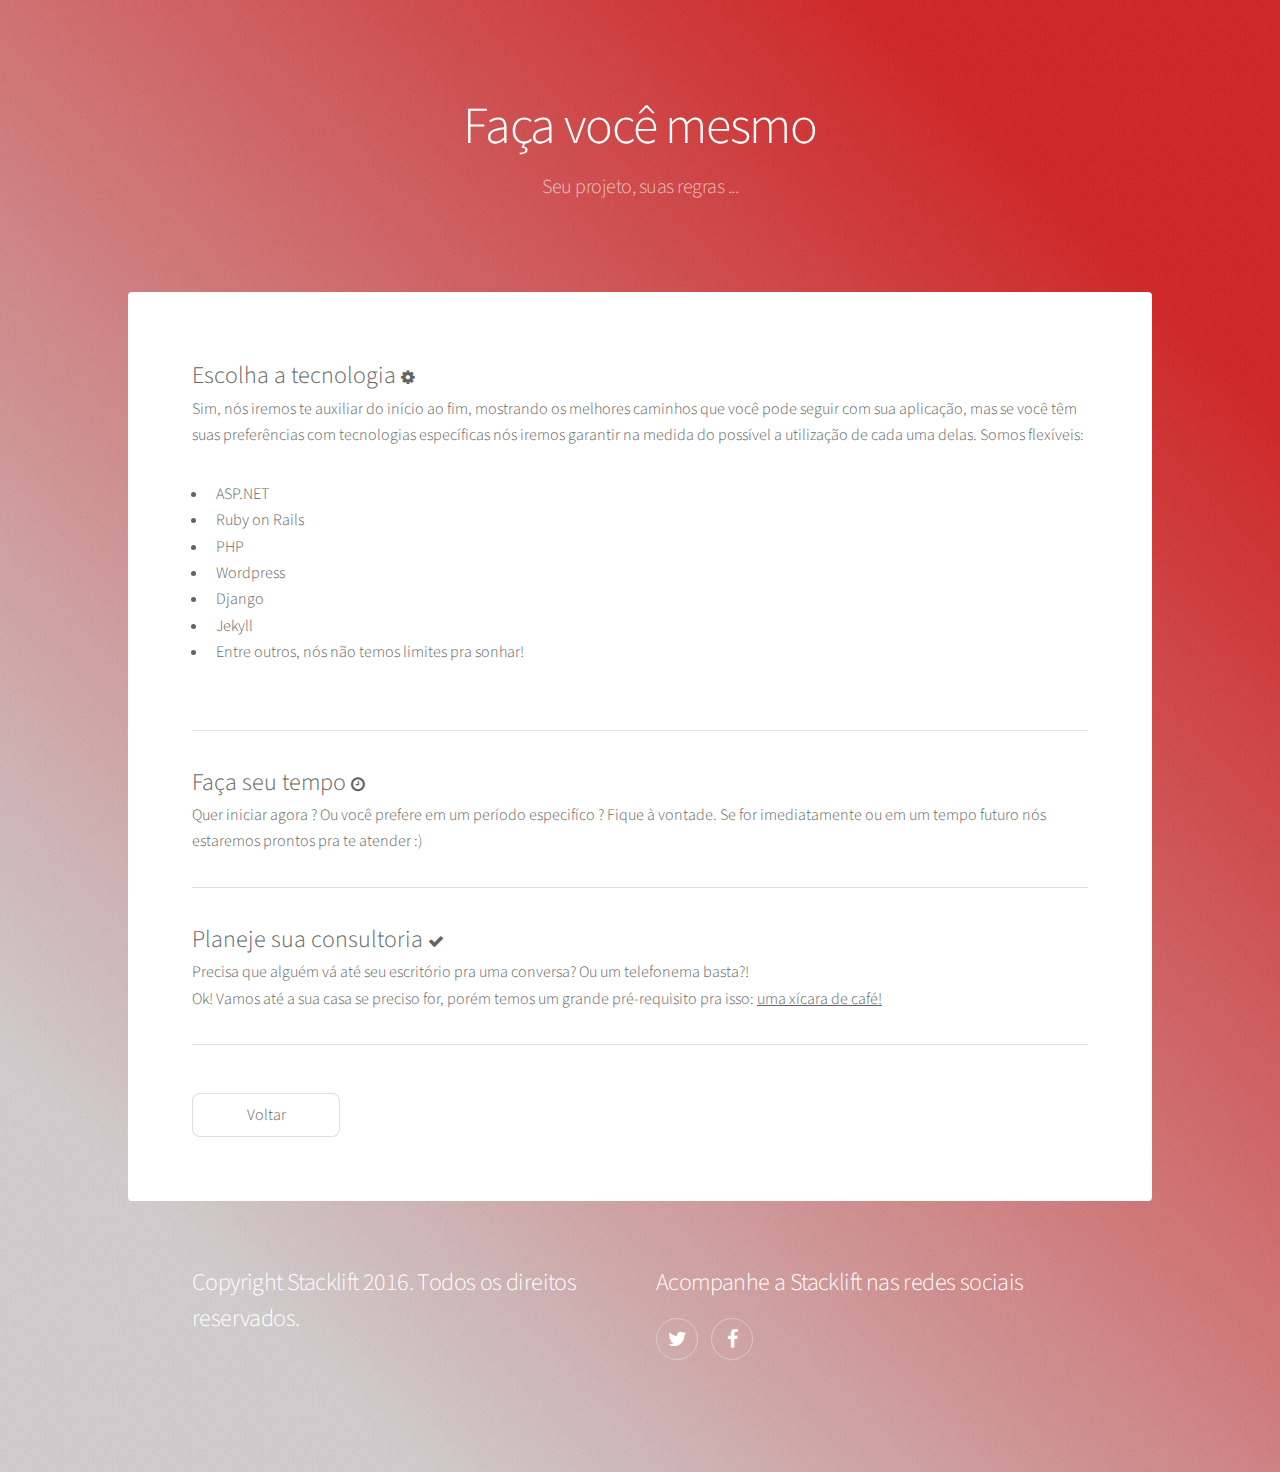
==== commit 67bbc9a9: "retirando topico" ====
--- a/suas-regras.html
+++ b/suas-regras.html
@@ -49,9 +49,6 @@
 								<span class="s-title">Planeje sua consultoria </span><i class="fa fa-check fa-1" aria-hidden="true"></i>
 									<p>Precisa que alguém vá até seu escritório pra uma conversa? Ou um telefonema basta?!</br> Ok! Vamos até a sua casa se preciso for, porém temos um grande pré-requisito pra isso: <u>uma xícara de café!</u></p>
 								<hr />
-								<span class="s-title">Seu jeito de pagar </span><i class="fa fa-money fa-1" aria-hidden="true"></i>
-									<p>Esqueça, não vamos discutir isso agora, nos mostre seu sonho, que mostraremos como chegar até ele. Nos pague quando o projeto estiver em 100% concluído. Primeiro seu sonho realizado, depois negócios a serem tratados!</p>
-								<hr />
 
 								<footer class="major">
 									<ul class="actions">
